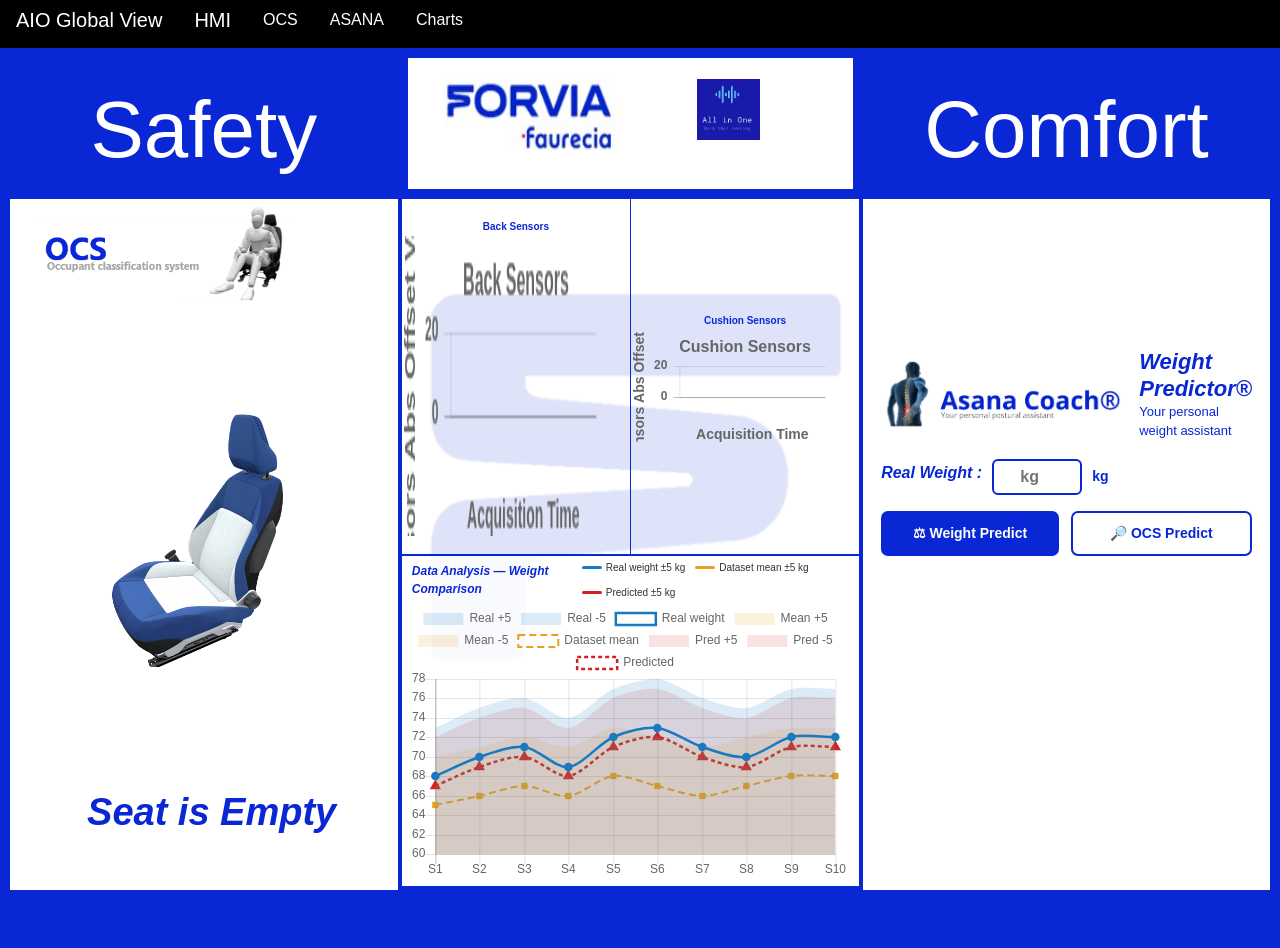
==== templates/index.html @ ad497dff "frontend" ====
<!DOCTYPE html>
<html lang="en">
<head>
<meta charset="UTF-8">
    <meta name="viewport" content="width=device-width, initial-scale=0.67">
    <link rel="stylesheet" href="../static/css/style.css" />
    <link rel="stylesheet" href="../static/css/bootstrap.css" />
    <script src="../static/js/moment.min.js"></script>
    <script src="../static/js/jquery-3.5.1.min.js"></script>
    <script src="../static/js/socket.io.min.js"></script>
    <script  src="../static/js/Chart.min.js"> </script>
   <script src="../static/js/global_view.js"></script>
   <script src="../static/js/socket_live.js"></script>
    <title>Postural Monitoring</title>
    <style>
        body {
            margin: 0;
            padding: 0;
            overflow: hidden;
        }
        
        .container_aio_global {
            display: flex;
            height: 100vh;
            border: 10px solid #0927D5;
            border-bottom-width: 58px;
            flex-direction: row;
        }
        
        .section {
            border: 1px solid #ccc;
            padding: 0px;
            box-sizing: border-box;
            overflow-y: auto;
        }

        /* section2 layout */
        .section2 {
            flex: 1.8;
            box-sizing: border-box;
            border-bottom-width: 0px;
            display: flex;
            flex-direction: column;
        }
        .section2-inner {
            flex: 1;
            display: flex;
            flex-direction: column;
            min-height: 0;
            border: 4px solid #0927D5;
            border-top-width: 0px;
            background-image: url(../static/img/backgrounf_chart.png);
            background-size: 100%;
            background-repeat: no-repeat;
            background-position: center 25%;
        }
        /* TOP: Back + Cushion side by side */
        .courbe {
            flex: 1.1;
            min-height: 0;
            display: flex;
            flex-direction: row;
            align-items: stretch;
            border-bottom: 2px solid #0927D5;
        }
        .courbe_1 {
            flex: 1;
            min-width: 0;
            display: flex;
            flex-direction: column;
            align-items: center;
            justify-content: center;
            border-right: 1px solid #0927D5;
            padding: 4px 2px 2px;
        }
        .courbe_1 .chart-label {
            font-size: 10px;
            font-weight: bold;
            color: #0927D5;
            font-family: Arial, sans-serif;
            margin-bottom: 2px;
        }
        .courbe_1 canvas {
    width: 100% !important;
    height: 300px !important;
}
        .courbe_3 {
            flex: 1;
            min-width: 0;
            display: flex;
            flex-direction: column;
            align-items: center;
            justify-content: center;
            padding: 4px 2px 2px;
        }
        .courbe_3 .chart-label {
            font-size: 10px;
            font-weight: bold;
            color: #0927D5;
            font-family: Arial, sans-serif;
            margin-bottom: 2px;
        }
        .courbe_3 canvas { width: 100% !important; max-height: 130px; }
        /* BOTTOM: Data Analysis */
        .analysis-panel {
            flex: 1;
            min-height: 0;
            display: flex;
            flex-direction: column;
            padding: 4px 10px 4px;
            background: rgba(255,255,255,0.82);
        }
        .analysis-header {
            display: flex;
            align-items: center;
            justify-content: space-between;
            margin-bottom: 3px;
            flex-shrink: 0;
        }
        .analysis-title {
            color: #0927D5;
            font-family: "Arial Black", sans-serif;
            font-size: 12px;
            font-weight: bold;
            font-style: italic;
        }
        .analysis-legend {
            display: flex;
            gap: 10px;
            flex-wrap: wrap;
        }
        .leg-item {
            display: flex;
            align-items: center;
            gap: 4px;
            font-size: 10px;
            color: #333;
            font-family: Arial, sans-serif;
        }
        .leg-swatch {
            width: 20px;
            height: 3px;
            border-radius: 2px;
        }
        .analysis-chart-wrap {
            flex: 1;
            position: relative;
            min-height: 0;
        }
        
        .section1 {
            flex: 1.5;
            background-color: #fff;
            background-image: url(../static/img/seat.png);
            background-size: 55%;
            background-repeat: no-repeat;
            background-position: center 61%;
        }
        

        .section3 {
            flex: 1.5;
            background-color: #fff;
        }
        .carreau{
            background-color: #0927D5;
            width : 100%;
            height:17%;
        }
        section-messages {
            width: 532px;
            height: auto;
            margin: 0 auto 0 auto;
            background: hsl(120, 20%, 96%);
            object-fit: cover;
            box-sizing: border-box;
            text-align: center;
        }
        .section-messages {
            position: relative;
            top: 52%;
            left: 2%;
        }
        .status-message {
            color: #0927D5;
            font-size: 38px;            
            font-family: "Arial Black", sans-serif;
            font-style: italic;
            font-weight: bold;
            text-align: center;
            justify-content: center;
        } 
        .status-message-classification{
            color: #0927D5;
            font-size: 28px;
            font-family: "Arial Black", sans-serif;
            font-style: italic;
            font-weight: bold;
            text-align: center;
        }         
        .asana-message {
            color: #0927D5;
            font-size: 38px;            
            font-family: "Arial Black", sans-serif;
            font-style: italic;
            font-weight: bold;
            text-align: center;
            justify-content: center;
        }
        img.asana-img {
            position: absolute;
            top: 38%;
            left: 75%;
            width: 260px;
            height: 345px;
        }
        .asana-section-messages {
            position: relative;
            top: 68%;
            right: 0%;
        }
        img.bas-droite {
            position: relative;
            top: 16%;
            width: 41%;
            height: 62%;
            right: 7%;
        }
        img.ocs_logo {
            position: absolute;
            width: 20%;
            top: 23%;
            left: 3%;
        }
        img.asna_logo {
            position: absolute;
            top: 8%;
            right: 3%;
        }
        button.btn.btn-rtm {
            position: absolute;
            top: 23%;
            right: 2%;
            width: 24%;
        }
        button.btn.btn-primary.btn-rtm {
            position: absolute;
            top: 23%;
            right: 7%;
            width: 13%;
        }
        img.all_in_one {
            width: 14%;
            position: relative;
            top: 8%;
            left: 65%;
        }
        .row.button-chart.position-relative {
            position: relative;
            left: 27%;
        }
        img.seat_picture {
            height: 40%;
            position: relative;
            top: 22%;
            left: 27%;
        }
        h1 {
            color: #fff;
            font-size: 80px;
            text-align: center;
            position: relative;
            top: 17%;
        }
        img.btn-img {
            width: 100%;
        }

        .status {
            width: 150px;
            height: 150px;
            border-radius: 50%;
            margin: auto;
            position: relative;
            top: 39%;
            left: -5%;
        }
        .active_seat {
            animation: ring 1s infinite;
            background-color: rgb(29 164 39);
        }

        @keyframes ring {
            0% { opacity: 1; transform: scale(0.2, 0.2); }
            50% { opacity: 0.5; transform: scale(0.6, 0.6); }
            100% { opacity: 0; transform: scale(1, 1); }
        }

        /* ===== AJOUT section3 prediction ===== */
        .prediction-zone {
            position: relative;
            top: 18%;
            padding: 0 18px;
        }

        .predict-logo-row {
            display: flex;
            align-items: center;
            gap: 12px;
            margin-bottom: 18px;
        }

        .predict-logo-row img {
            height: 70px;
        }

        .predict-logo-row .predict-title {
            color: #0927D5;
            font-size: 22px;
            font-family: "Arial Black", sans-serif;
            font-style: italic;
            font-weight: bold;
            line-height: 1.2;
        }

        .predict-logo-row .predict-subtitle {
            color: #0927D5;
            font-size: 13px;
            font-family: Arial, sans-serif;
        }

        .weight-input-row {
            display: flex;
            align-items: center;
            gap: 10px;
            margin-bottom: 16px;
        }

        .weight-input-row label {
            color: #0927D5;
            font-family: "Arial Black", sans-serif;
            font-style: italic;
            font-weight: bold;
            font-size: 16px;
            white-space: nowrap;
        }

        .weight-input-row input {
            width: 90px;
            font-size: 16px;
            font-weight: bold;
            color: #0927D5;
            border: 2px solid #0927D5;
            border-radius: 6px;
            padding: 4px 10px;
            text-align: center;
            outline: none;
        }

        .weight-input-row input:focus {
            border-color: #0614a0;
            box-shadow: 0 0 0 2px rgba(9,39,213,0.15);
        }

        .weight-input-row .unit {
            color: #0927D5;
            font-size: 14px;
            font-weight: bold;
        }

        .predict-buttons-row {
            display: flex;
            gap: 12px;
            margin-bottom: 18px;
        }

        .btn-weight-predict {
            flex: 1;
            background-color: #0927D5;
            color: #fff;
            border: none;
            border-radius: 7px;
            font-size: 14px;
            font-family: "Arial Black", sans-serif;
            font-weight: bold;
            padding: 10px 6px;
            cursor: pointer;
            transition: background 0.15s;
        }

        .btn-weight-predict:hover {
            background-color: #0614a0;
        }

        .btn-ocs-predict {
            flex: 1;
            background-color: #fff;
            color: #0927D5;
            border: 2.5px solid #0927D5;
            border-radius: 7px;
            font-size: 14px;
            font-family: "Arial Black", sans-serif;
            font-weight: bold;
            padding: 10px 6px;
            cursor: pointer;
            transition: background 0.15s, color 0.15s;
        }

        .btn-ocs-predict:hover {
            background-color: #0927D5;
            color: #fff;
        }

        /* Tableau résultats */
        .predict-results {
            display: none;
        }

        .predict-results-title {
            color: #0927D5;
            font-family: "Arial Black", sans-serif;
            font-style: italic;
            font-weight: bold;
            font-size: 16px;
            margin-bottom: 8px;
        }

        .predict-table {
            width: 100%;
            border-collapse: collapse;
            font-size: 13px;
        }

        .predict-table th {
            background-color: #0927D5;
            color: #fff;
            padding: 6px 10px;
            text-align: left;
            font-family: Arial, sans-serif;
            font-size: 12px;
        }

        .predict-table td {
            padding: 5px 10px;
            border-bottom: 1px solid #c5cbf0;
            color: #222;
        }

        .predict-table tr:nth-child(even) td {
            background-color: #eef0ff;
        }

        .predict-table .td-weight {
            font-weight: bold;
            color: #0927D5;
            font-size: 14px;
        }

        .ocs-result-row {
            display: none;
            margin-top: 14px;
            background: #eef0ff;
            border: 2px solid #0927D5;
            border-radius: 8px;
            padding: 10px 14px;
            text-align: center;
        }

        .ocs-result-label {
            color: #0927D5;
            font-family: "Arial Black", sans-serif;
            font-style: italic;
            font-size: 15px;
            font-weight: bold;
        }

        .ocs-result-value {
            color: #0927D5;
            font-family: "Arial Black", sans-serif;
            font-size: 20px;
            font-weight: bold;
            display: block;
            margin-top: 4px;
        }

        .spinner {
            display: none;
            width: 20px;
            height: 20px;
            border: 3px solid #c5cbf0;
            border-top-color: #0927D5;
            border-radius: 50%;
            animation: spin 0.7s linear infinite;
            margin: 0 auto 8px;
        }

        @keyframes spin {
            to { transform: rotate(360deg); }
        }
    </style>
</head>
<body>
    <div class="hover_bkgr_fricc">
        <span class="helper"></span>
        <div>
            <div class="popupCloseButton">&times;</div>
            <p id="popuptText">Seat is EMPTY<br />can't start ASANA</p>
        </div>
    </div>
    <nav class="navbar-nav-scroll navbar-dark bg-dark">
        <ul class="navbar-nav mr-auto flex-row">
            <li class="nav-item active">
                <a class="navbar-brand nav-hmi" href="/">AIO Global View</a>
            </li>
            <li class="nav-item active">
                <a class="navbar-brand nav-hmi" href="hmi">HMI</a>
            </li>
            <li class="nav-item active">
                <a class="nav-link" href="seat_status">OCS</a>
            </li>  
            <li class="nav-item active">
                <a href="#" class="nav-link nav-monitoring" >ASANA<span class="sr-only">(current)</span></a>
            </li>
            <li class="nav-item active">
                <a class="nav-link" href="chart">Charts</a>
            </li>						
        </ul>
    </nav>
    <div class="container_aio_global">

        <!-- ===== SECTION 1 : OCS — inchangée ===== -->
        <div class="section1">
            <div class="carreau">
                <h1>Safety</h1>
            </div>            
            <img class="ocs_logo" src="../static/img/ocs_logo_v2.PNG" > 
            <div class="status inactive_seat"></div>
            <div class="section-messages">
                <h2 class="section-title status-message-classification"></h2>
                <h2 class="section-title status-message">Seat is Empty</h2>
            </div>
        </div>

        <!-- ===== SECTION 2 : Back+Cushion TOP | Data Analysis BOTTOM ===== -->
        <div class="section2">
            <div class="carreau" style="background-color:#fff;border:10px solid #0927D5;border-top-width:0px;">
                <img class="all_in_one" src="../static/img/all_in_one.png">
                <img class="bas-droite" src="../static/img/logo_furvia.jpg">
            </div>
            <div class="section2-inner">

                <!-- TOP : Back & Cushion côte à côte -->
                <div class="courbe">
                    <div class="courbe_1">
                        <span class="chart-label">Back Sensors</span>
                        <canvas id="backSensorsChart" aria-label="Back Sensors Chart" role="img"></canvas>
                    </div>
                   <div class="courbe_3">
                        <span class="chart-label">Cushion Sensors</span>
                        <canvas id="cushionSensorsChart" aria-label="Cushion Sensors Chart" role="img"></canvas>
                    </div>
                </div>

                <!-- BOTTOM : Data Analysis -->
                <div class="analysis-panel">
                    <div class="analysis-header">
                        <span class="analysis-title">Data Analysis — Weight Comparison</span>
                        <div class="analysis-legend">
                            <span class="leg-item">
                                <span class="leg-swatch" style="background:#1a7abf;"></span>
                                Real weight ±5 kg
                            </span>
                            <span class="leg-item">
                                <span class="leg-swatch" style="background:#e8a020;"></span>
                                Dataset mean ±5 kg
                            </span>
                            <span class="leg-item">
                                <span class="leg-swatch" style="background:#d42020;"></span>
                                Predicted ±5 kg
                            </span>
                        </div>
                    </div>
                    <div class="analysis-chart-wrap">
                        <canvas id="weightAnalysisChart" role="img" aria-label="Data Analysis weight comparison chart"></canvas>
                    </div>
                </div>

            </div>
        </div>

        <!-- ===== SECTION 3 : Prediction (remplace Comfort/Asana) ===== -->
        <div class="section3">
            <div class="carreau">
                <h1>Comfort</h1>
            </div>

            <div class="prediction-zone">

                <!-- Logo + titre (même style qu'Asana Coach) -->
                <div class="predict-logo-row">
                    <img src="../static/img/asna_button.PNG" alt="predict logo">
                    <div>
                        <div class="predict-title">Weight Predictor&#174;</div>
                        <div class="predict-subtitle">Your personal weight assistant</div>
                    </div>
                </div>

                <!-- Champ poids réel -->
                <div class="weight-input-row">
                    <label>Real Weight :</label>
                    <input type="number" id="realWeightInput" placeholder="kg" min="1" max="300">
                    <span class="unit">kg</span>
                </div>

                <!-- 2 boutons -->
                <div class="predict-buttons-row">
                    <button class="btn-weight-predict" id="btnWeightPredict" onclick="runWeightPredict()">
                        ⚖ Weight Predict
                    </button>
                    <button class="btn-ocs-predict" id="btnOcsPredict" onclick="runOcsPredict()">
                        🔎 OCS Predict
                    </button>
                </div>

                <!-- Spinner chargement -->
                <div class="spinner" id="spinner"></div>

                <!-- Tableau résultats poids -->
                <div class="predict-results" id="predictResults">
                    <div class="predict-results-title">Predicted Weight — by Model</div>
                    <table class="predict-table">
                        <thead>
                            <tr>
                                <th>Model</th>
                                <th>Predicted (kg)</th>
                                <th>Error (kg)</th>
                            </tr>
                        </thead>
                        <tbody id="predictTableBody">
                        </tbody>
                    </table>
                </div>

                <!-- Résultat OCS -->
                <div class="ocs-result-row" id="ocsResultRow">
                    <span class="ocs-result-label">OCS Classification :</span>
                    <span class="ocs-result-value" id="ocsResultValue">—</span>
                </div>

            </div>
        </div>    
        
    </div>

    <script>
    /* =========================================================
       Weight Predict — appel backend
       Endpoint attendu : POST /api/predict_weight
       Body JSON        : { "real_weight": <float> }
       Réponse attendue : { "results": [ {"model": "RF", "predicted": 72.3}, ... ] }
       ========================================================= */
    function runWeightPredict() {

        var realW = parseFloat(document.getElementById('realWeightInput').value);

        if (!realW || realW <= 0) {
            alert('Please enter a valid real weight (kg).');
            return;
        }

        // Sauvegarder le poids réel pour calculer l'erreur après
        window.currentRealWeight = realW;

        // UI
        document.getElementById('spinner').style.display = 'block';
        document.getElementById('predictResults').style.display = 'none';
        document.getElementById('ocsResultRow').style.display = 'none';

        // Demande au backend de lancer la prédiction
        socket.emit('start_prediction');
}

    /* =========================================================
       OCS Predict — appel backend
       Endpoint attendu : POST /api/predict_ocs
       Body JSON        : { "real_weight": <float> }
       Réponse attendue : { "ocs_class": "Adult ON (>=50kg)" }
       ========================================================= */
    /* ===== Data Analysis Chart ===== */
    /* Demo data — replace realWeightVal / predictedVal / datasetMeanVal
       via socket events from your backend                              */
    var analysisLabels = ['S1','S2','S3','S4','S5','S6','S7','S8','S9','S10'];

    var realW    = [68, 70, 71, 69, 72, 73, 71, 70, 72, 72];
    var meanD    = [65, 66, 67, 66, 68, 67, 66, 67, 68, 68];
    var predW    = [67, 69, 70, 68, 71, 72, 70, 69, 71, 71];

    var realUp   = realW.map(function(v){ return v + 5; });
    var realDn   = realW.map(function(v){ return v - 5; });
    var meanUp   = meanD.map(function(v){ return v + 5; });
    var meanDn   = meanD.map(function(v){ return v - 5; });
    var predUp   = predW.map(function(v){ return v + 5; });
    var predDn   = predW.map(function(v){ return v - 5; });

    var aCtx = document.getElementById('weightAnalysisChart').getContext('2d');
    window.weightAnalysisChart = new Chart(aCtx, {
        type: 'line',
        data: {
            labels: analysisLabels,
            datasets: [
                /* --- Real weight band fill --- */
                { label: 'Real +5', data: realUp,
                  borderColor: 'rgba(26,122,191,0)', backgroundColor: 'rgba(26,122,191,0.15)',
                  borderWidth: 0, pointRadius: 0, fill: '+1', tension: 0.3 },
                { label: 'Real -5', data: realDn,
                  borderColor: 'rgba(26,122,191,0)', backgroundColor: 'rgba(26,122,191,0.15)',
                  borderWidth: 0, pointRadius: 0, fill: false, tension: 0.3 },
                /* --- Real weight main line --- */
                { label: 'Real weight', data: realW,
                  borderColor: '#1a7abf', backgroundColor: 'transparent',
                  borderWidth: 2.5, pointRadius: 3, pointBackgroundColor: '#1a7abf',
                  fill: false, tension: 0.3 },

                /* --- Dataset mean band fill --- */
                { label: 'Mean +5', data: meanUp,
                  borderColor: 'rgba(232,160,32,0)', backgroundColor: 'rgba(232,160,32,0.15)',
                  borderWidth: 0, pointRadius: 0, fill: '+1', tension: 0.3 },
                { label: 'Mean -5', data: meanDn,
                  borderColor: 'rgba(232,160,32,0)', backgroundColor: 'rgba(232,160,32,0.15)',
                  borderWidth: 0, pointRadius: 0, fill: false, tension: 0.3 },
                /* --- Dataset mean main line --- */
                { label: 'Dataset mean', data: meanD,
                  borderColor: '#e8a020', backgroundColor: 'transparent',
                  borderWidth: 2, borderDash: [7,4],
                  pointRadius: 3, pointStyle: 'rect', pointBackgroundColor: '#e8a020',
                  fill: false, tension: 0.3 },

                /* --- Predicted band fill --- */
                { label: 'Pred +5', data: predUp,
                  borderColor: 'rgba(212,32,32,0)', backgroundColor: 'rgba(212,32,32,0.13)',
                  borderWidth: 0, pointRadius: 0, fill: '+1', tension: 0.3 },
                { label: 'Pred -5', data: predDn,
                  borderColor: 'rgba(212,32,32,0)', backgroundColor: 'rgba(212,32,32,0.13)',
                  borderWidth: 0, pointRadius: 0, fill: false, tension: 0.3 },
                /* --- Predicted main line --- */
                { label: 'Predicted', data: predW,
                  borderColor: '#d42020', backgroundColor: 'transparent',
                  borderWidth: 2.5, borderDash: [4,3],
                  pointRadius: 4, pointStyle: 'triangle', pointBackgroundColor: '#d42020',
                  fill: false, tension: 0.3 }
            ]
        },
        options: {
            responsive: true,
            maintainAspectRatio: false,
            plugins: {
                legend: { display: false },
                tooltip: {
                    callbacks: {
                        label: function(ctx) {
                            var hidden = ['Real +5','Real -5','Mean +5','Mean -5','Pred +5','Pred -5'];
                            if (hidden.indexOf(ctx.dataset.label) !== -1) return null;
                            return ctx.dataset.label + ': ' + ctx.parsed.y.toFixed(1) + ' kg';
                        }
                    }
                }
            },
            scales: {
                y: {
                    title: { display: true, text: 'Weight (kg)', font: { size: 10 }, color: '#0927D5' },
                    ticks: { font: { size: 9 }, color: '#0927D5' },
                    grid: { color: 'rgba(9,39,213,0.08)' }
                },
                x: {
                    title: { display: true, text: 'Sample', font: { size: 10 }, color: '#0927D5' },
                    ticks: { font: { size: 9 }, color: '#0927D5' },
                    grid: { color: 'rgba(9,39,213,0.08)' }
                }
            }
        }
    });

    /* Call this from your socket/backend to update the analysis chart:
       updateAnalysisChart(realWeightArray, datasetMeanArray, predictedArray)  */
    window.updateAnalysisChart = function(realArr, meanArr, predArr) {
        var c = window.weightAnalysisChart;
        var labels = realArr.map(function(_,i){ return 'S'+(i+1); });
        c.data.labels = labels;
        c.data.datasets[0].data = realArr.map(function(v){ return v+5; });
        c.data.datasets[1].data = realArr.map(function(v){ return v-5; });
        c.data.datasets[2].data = realArr;
        c.data.datasets[3].data = meanArr.map(function(v){ return v+5; });
        c.data.datasets[4].data = meanArr.map(function(v){ return v-5; });
        c.data.datasets[5].data = meanArr;
        c.data.datasets[6].data = predArr.map(function(v){ return v+5; });
        c.data.datasets[7].data = predArr.map(function(v){ return v-5; });
        c.data.datasets[8].data = predArr;
        c.update();
    };

    function runOcsPredict() {
        var realW = parseFloat(document.getElementById('realWeightInput').value);
        if (!realW || realW <= 0) {
            alert('Please enter a valid real weight (kg).');
            return;
        }

        document.getElementById('spinner').style.display = 'block';
        document.getElementById('ocsResultRow').style.display = 'none';
        document.getElementById('predictResults').style.display = 'none';

        fetch('/api/predict_ocs', {
            method: 'POST',
            headers: { 'Content-Type': 'application/json' },
            body: JSON.stringify({ real_weight: realW })
        })
        .then(function(r) { return r.json(); })
        .then(function(data) {
            document.getElementById('spinner').style.display = 'none';
            document.getElementById('ocsResultValue').textContent = data.ocs_class;
            document.getElementById('ocsResultRow').style.display = 'block';
        })
        .catch(function(err) {
            document.getElementById('spinner').style.display = 'none';
            alert('Backend error: ' + err);
        });
    }
    </script>
</body>
</html>
---- static/css/style.css ----
html {
    height: 100%;
    width: 100%;
}


    /* font-size: 16px; */

body {
    /*display: flex;
    flex-direction: column;*/
    min-height: 100%;
    overflow-X: hidden;
    margin: 0;
    font-family: -apple-system,BlinkMacSystemFont,"Segoe UI",Roboto,"Helvetica Neue",Arial,"Noto Sans",sans-serif,"Apple Color Emoji","Segoe UI Emoji","Segoe UI Symbol","Noto Color Emoji";
    font-size: 1rem;
    font-weight: 400;
    line-height: 1.5;
    color: #212529;
    text-align: left;
    background-color: #fff;
}

.aio_global_box_1 {
    height: 100%;
}

.seat {
    height: 700px;
    background: url(../img/seat.png);
    background-repeat: no-repeat;
    background-size: 60%;
    background-position: center;
    box-sizing: border-box;
    filter: drop-shadow(0px 4px 4px rgba(0, 0, 0, 0.25));
    border-radius: 39px;
}

/* Popup box BEGIN */
.hover_bkgr_fricc{
    background:rgba(0,0,0,.4);
    cursor:pointer;
    display:none;
    height:100%;
    position:fixed;
    text-align:center;
    top:0;
    width:100%;
    z-index:10000;
	
}
.hover_bkgr_fricc .helper{
    display:inline-block;
    height:100%;
    vertical-align:middle;
}
.hover_bkgr_fricc > div {
    background-color: #fff;
	box-shadow:  27px -27px 55px #c3c3c3,
				 -27px 27px 55px #fdfdfd;
    display: inline-block;
    height: auto;
    max-width: 551px;
    min-height: 100px;
    vertical-align: middle;
    width: 60%;
    position: relative;
    border-radius: 8px;
    padding: 15px 5%;
}
.popupCloseButton {
    background-color: #fff;
    border: 3px solid #999;
    border-radius: 83px;
    cursor: pointer;
    display: inline-block;
    font-family: arial;
    font-weight: bold;
    position: absolute;
    top: -20px;
    right: -20px;
    font-size: 25px;
    line-height: 30px;
    width: 30px;
    height: 30px;
    text-align: center;
}
.popupCloseButton:hover {
    background-color: #ccc;
}
.trigger_popup_fricc {
    cursor: pointer;
    font-size: 20px;
    margin: 20px;
    display: inline-block;
    font-weight: bold;
}
/* Popup box BEGIN */


.container-fluid-nopad {
    padding-left: 0px;
    padding-right: 0px;
    width: -webkit-fill-available;
    margin-right: auto;
    margin-left: auto;
}

.wrapper {
    transform: scale(.5);
    position: relative;
    transform-origin: top;
    width: 980px;
    height: 100%;
}

.debug {
    position: absolute;
    top: 70px;
    right: 100px;
    width: 390px
}

.panel-values {
    display: none;
}

.panel {
    position: absolute;
    top: 1rem;
    left: 0px;
    z-index: 10;
    width: 275px
}

.main-img {
    opacity: 1;
    top: 0;
    left: 0;
    position: absolute;
}
.main-img-chart {
    opacity: 1;
    top: 0;
    left: 0;
    position: absolute;
	transform: scale(.35); 
	margin-top: -160%;
	margin-left: -100%
}

.col-md-4 {
    background-image: url(../img/main.png);
    background-position: center;
    background-size: contain;
    background-repeat: no-repeat;
	
min-width: 40%;max-width: 40%;}

.col-md-7 {
    -ms-flex: 0 0 58.333333%;
    flex: 0 0 58.333333%;
    max-width: 58.333333%;
    /* margin: auto; */
margin-right: auto;}


.btn-chart{
    width: 35px;
    height: 35px;
    display: inline-block;
    font-weight: 400;
    color: #212529;
    text-align: center;
    vertical-align: middle;
    -webkit-user-select: none;
    -moz-user-select: none;
    -ms-user-select: none;
    user-select: none;
    background-color: transparent;
    border: 1px solid transparent;
    padding: .2rem .6rem;
    font-size: 1rem;
    line-height: 1.5;
    border-radius: .25rem;
    transition: color .15s ease-in-out,background-color .15s ease-in-out,border-color .15s ease-in-out,box-shadow .15s ease-in-out
}

.btn {
    display: inline-block;
    font-weight: 400;
    color: #212529;
    text-align: center;
    vertical-align: middle;
    -webkit-user-select: none;
    -moz-user-select: none;
    -ms-user-select: none;
    user-select: none;
    background-color: transparent;
    border: 1px solid transparent;
    padding: .2rem .6rem;
    font-size: 1rem;
    line-height: 1.5;
    border-radius: .25rem;
    transition: color .15s ease-in-out,background-color .15s ease-in-out,border-color .15s ease-in-out,box-shadow .15s ease-in-out
}

.row {
    display: flex;
    flex-direction: row;
}

.btn-space {
    margin-bottom: 20px;
}

.c2c4 {
    position: relative;
    top: 32%;
    left: 48%;
}

.c3 {
    position: relative;
    top: 63%;
    left: 49%;
    /* display: none; */
}

.c1c5 {
    position: relative;
    top: 47%;
    left: 43%;
}

.c6c9 {
    position: relative;
    top: 67%;
    left: 24%;
}

.c8 {
    position: relative;
    top: 67%;
    left: 45%;
    /* display: none; */
}

.c7c10 {
    position: relative;
    top: 48%;
    left: 24%;
}

.btn-c2-color {
    background-color: rgb(55, 66, 250);
    border-color: rgb(55, 66, 250);
}



.btn-c4-color {
    background-color: rgb(47, 53, 66);
    border-color: rgb(47, 53, 66);
    /* display: none; */
}

.btn-c4 {
	margin-left: 15%;
    /* display: none; */
}

.btn-c3-color {
    background-color: rgb(46, 213, 115);
    border-color: rgb(46, 213, 115);
}



.btn-c1-color {
    background-color: rgb(255, 165, 2);
    border-color: rgb(255, 165, 2);
}



.btn-c5-color {
    background-color: rgb(194, 54, 22);
    border-color: rgb(194, 54, 22);
    /* display: none; */
}

.btn-c5 {
	position: relative;
	left: 26%;
    /* display: none; */
}

.btn-c7 {
position: relative;
left: 8%;
}

.btn-c7-color {
    background-color: rgb(0, 168, 255);
    border-color: rgb(0, 168, 255);
}

.btn-c9 {
	position: relative;
    left: 25%;
}

.btn-c6-color {
    background-color: rgb(235, 59, 90);
    border-color: rgb(235, 59, 90);
}

.btn-c6 {
position: relative;
left: 14%;
}



.btn-c8-color {
    background-color: rgb(136, 84, 208);
    border-color: rgb(136, 84, 208);
    /* display: none; */
}



.btn-c10-color {
    background-color: rgb(165, 177, 194);
    border-color: rgb(165, 177, 194);
}

.btn-c10 {
	position: relative;
    left: 35%;
}

.btn-c9-color {
    background-color: rgb(15, 185, 177);
    border-color: rgb(15, 185, 177);
}

.btn-color-hidden {
    background-color: rgb(0,0,0);
    border-color: rgb(0,0,0);
    color: lightslategray;
}

/* navbar */
.navbar-dark .navbar-nav .nav-link {
    color: rgba(255,255,255,.5);
}
.navbar-dark .navbar-nav .active>.nav-link, .navbar-dark .navbar-nav .nav-link.active, .navbar-dark .navbar-nav .nav-link.show, .navbar-dark .navbar-nav .show>.nav-link {
    color: #fff;
}

/* screen display */
/* @media (min-width: 1440px) { */
    /* .container { */
        /* width: 1400px; */
    /* } */
/* } */

/* @media (min-width: 1600px) { */
    /* .container { */
        /* width: 1550px; */
    /* } */
/* } */

/* @media (min-width: 1920px) { */
    /* .container { */
        /* width: 1700px; */
    /* } */
/* } */
/* !screen display */

.label {
    display: inline-block;
    text-align: right;
    width: 250px;
}

.value {
    display: inline-block;
    text-align: right;
    width: 50px;
}

.control {
    width: 250px;
    margin-left: 10px;
}

.ctn {
    border: 1px solid black;
    position: relative;
}

[data-capteur] {
    position: absolute;
    opacity: .5;
}

[data-capteur-pos="back_top_left"] {
    left: 360px;
    top: 355px;
}

[data-capteur-pos="back_top_right"] {
    top: 355px;
    left: 605px;
}

[data-capteur-pos="back_center"] {
    left: 350px;
    top : 860px
}

[data-capteur-pos="back_bottom_left"] {
    left: 320px;
    top: 1060px;
}

[data-capteur-pos="back_bottom_right"] {
    left: 565px;
    top: 1060px;
}

[data-capteur-pos="cushion_top_left"] {
    left: 150px;
    top: 1190px;
}

[data-capteur-pos="cushion_top_right"] {
    left: 560px;
    top: 1220px;
}

[data-capteur-pos="cushion_center"] {
    top: 1220px;
    left: 290px;
}

[data-capteur-pos="cushion_bottom_left"] {
    top: 1374px;
    left: 70px;
}

[data-capteur-pos="cushion_bottom_right"] {
    top: 1380px;
    left: 425px;
}

/* spinner */
.loader,
.loader:after {
    border-radius: 50%;
    width: 20px;
    height: 20px;
}
.loader {
    display: inline-block;
    margin: 0 0 0 auto;
    font-size: 10px;
    position: relative;
    border-top: 1.1em solid rgba(0, 0, 0, 0.2);
    border-right: 1.1em solid rgba(255, 255, 255, 0.2);
    border-bottom: 1.1em solid rgba(0, 0, 0, 0.2);
    border-left: 1.1em solid #ffffff;
    -webkit-transform: translateZ(0);
    -ms-transform: translateZ(0);
    transform: translateZ(0);
    -webkit-animation: load8 1.1s infinite linear;
    animation: load8 1.1s infinite linear;
}
@-webkit-keyframes load8 {
    0% {
        -webkit-transform: rotate(0deg);
        transform: rotate(0deg);
    }
    100% {
        -webkit-transform: rotate(360deg);
        transform: rotate(360deg);
    }
}
@keyframes load8 {
    0% {
        -webkit-transform: rotate(0deg);
        transform: rotate(0deg);
    }
    100% {
        -webkit-transform: rotate(360deg);
        transform: rotate(360deg);
    }
}

.loader.hidden {
    display: none;
}

nav, .navbar-nav {
    display: flex;
    flex-direction: row;
    margin: 0;
    background-color: black;
    height: 3em;
    width: -webkit-fill-available;
	padding: 0;
	list-style-type: none;
}
a.navbar-brand.nav-hmi {
    color: #fff;
    display: inline-block;
    padding-top: 0.3125rem;
    padding-bottom: 0.3125rem;
    margin-right: 1rem;
    margin-left: 1rem;
    font-size: 1.25rem;
    line-height: inherit;
    white-space: nowrap;
    text-decoration: none;
    background-color: transparent;
}

a.nav-link {
    display: block;
    padding: 0.5rem 1rem;
    text-decoration: none;
    background-color: transparent;
}

.mr-auto,.mx-auto {
    margin-right: auto
}
.flex-row {
    -ms-flex-direction: row;
    flex-direction: row;
}

/* Dynamic sensor buttons styling */
#sensorButtonsContainer {
    padding: 15px;
    max-height: 500px;
    overflow-y: auto;
}

.sensor-section-backrest,
.sensor-section-cushion {
    margin-bottom: 30px;
}

.sensor-section-backrest::before {
    content: "Back Rest Sensors";
    display: block;
    font-weight: bold;
    font-size: 14px;
    margin-bottom: 10px;
    padding-bottom: 5px;
    border-bottom: 2px solid #333;
}

.sensor-section-cushion::before {
    content: "Cushion Sensors";
    display: block;
    font-weight: bold;
    font-size: 14px;
    margin-bottom: 10px;
    padding-bottom: 5px;
    border-bottom: 2px solid #333;
}

.sensor-button-wrapper {
    display: flex;
    align-items: center;
    gap: 10px;
    margin-bottom: 8px;
    padding: 5px 0;
}

.sensor-button-wrapper button {
    min-width: 45px;
    min-height: 45px;
    border-radius: 8px;
    font-weight: bold;
    cursor: pointer;
    border: 2px solid #333;
    transition: all 0.2s ease;
}

.sensor-button-wrapper button:hover {
    opacity: 0.8;
    transform: scale(1.05);
}

.sensor-button-wrapper button.btn-sensor-color {
    color: white;
    box-shadow: 0 2px 8px rgba(0, 0, 0, 0.15);
}

.sensor-button-wrapper button.btn-color-hidden {
    background-color: #505050 !important;
    border-color: #303030 !important;
    color: #999 !important;
    opacity: 0.6;
}

.sensor-label {
    font-size: 12px;
    color: #333;
    max-width: 140px;
    white-space: nowrap;
    overflow: hidden;
    text-overflow: ellipsis;
}
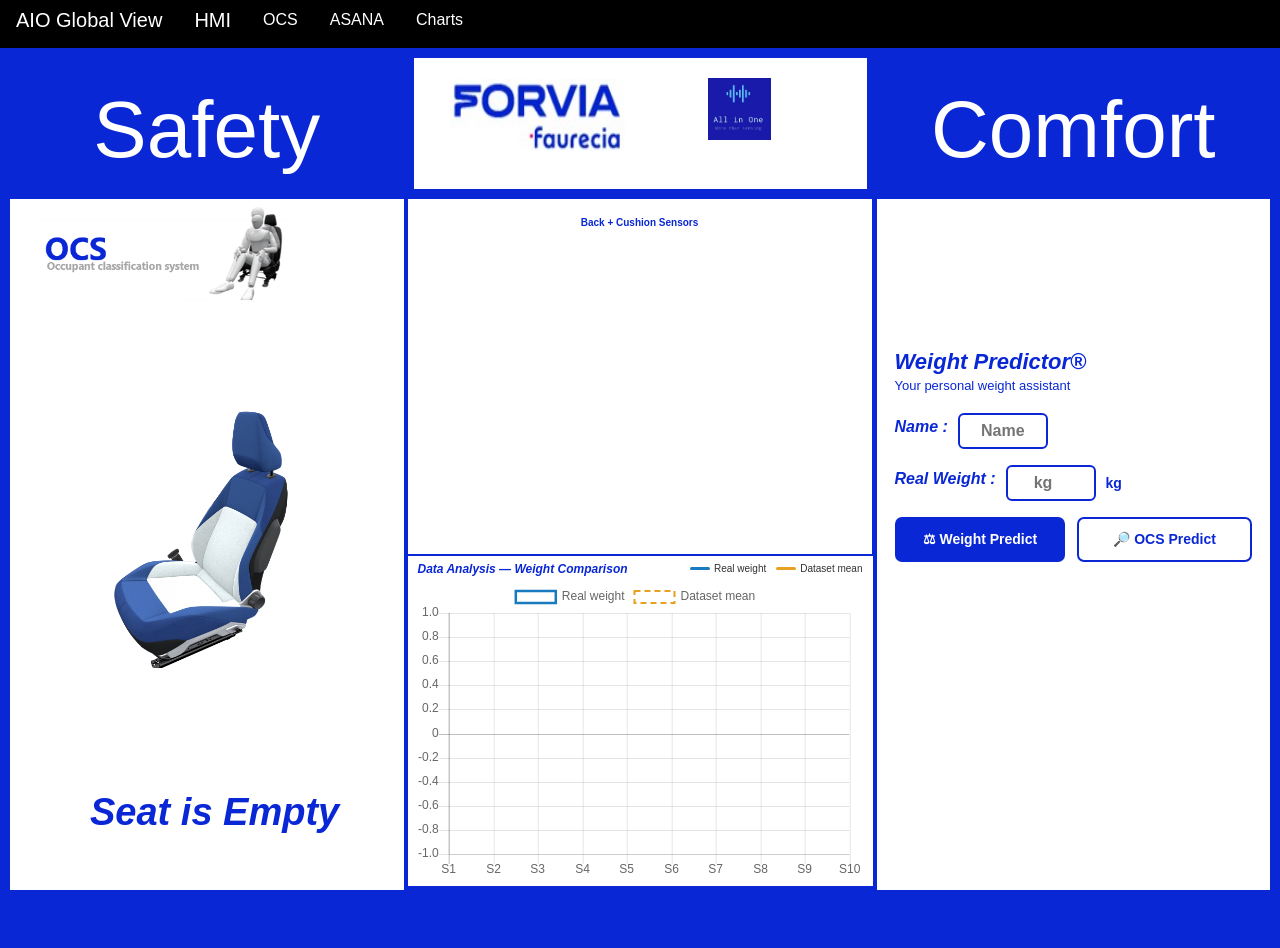
==== commit 5be64139: "final" ====
--- a/templates/index.html
+++ b/templates/index.html
@@ -7,10 +7,11 @@
     <link rel="stylesheet" href="../static/css/bootstrap.css" />
     <script src="../static/js/moment.min.js"></script>
     <script src="../static/js/jquery-3.5.1.min.js"></script>
-    <script src="../static/js/socket.io.min.js"></script>
+    <script src="https://cdn.socket.io/4.6.1/socket.io.min.js"></script>
     <script  src="../static/js/Chart.min.js"> </script>
    <script src="../static/js/global_view.js"></script>
    <script src="../static/js/socket_live.js"></script>
+    
     <title>Postural Monitoring</title>
     <style>
         body {
@@ -49,10 +50,7 @@
             min-height: 0;
             border: 4px solid #0927D5;
             border-top-width: 0px;
-            background-image: url(../static/img/backgrounf_chart.png);
-            background-size: 100%;
-            background-repeat: no-repeat;
-            background-position: center 25%;
+            /* removed background image for clarity */
         }
         /* TOP: Back + Cushion side by side */
         .courbe {
@@ -551,13 +549,9 @@
 
                 <!-- TOP : Back & Cushion côte à côte -->
                 <div class="courbe">
-                    <div class="courbe_1">
-                        <span class="chart-label">Back Sensors</span>
-                        <canvas id="backSensorsChart" aria-label="Back Sensors Chart" role="img"></canvas>
-                    </div>
-                   <div class="courbe_3">
-                        <span class="chart-label">Cushion Sensors</span>
-                        <canvas id="cushionSensorsChart" aria-label="Cushion Sensors Chart" role="img"></canvas>
+                    <div class="courbe_1" style="flex:1">
+                        <span class="chart-label">Back + Cushion Sensors</span>
+                        <canvas id="sensorsChart" style="display:block; width:100%; height:300px; margin-top:8px;"></canvas>
                     </div>
                 </div>
 
@@ -568,15 +562,11 @@
                         <div class="analysis-legend">
                             <span class="leg-item">
                                 <span class="leg-swatch" style="background:#1a7abf;"></span>
-                                Real weight ±5 kg
+                                Real weight
                             </span>
                             <span class="leg-item">
                                 <span class="leg-swatch" style="background:#e8a020;"></span>
-                                Dataset mean ±5 kg
-                            </span>
-                            <span class="leg-item">
-                                <span class="leg-swatch" style="background:#d42020;"></span>
-                                Predicted ±5 kg
+                                Dataset mean
                             </span>
                         </div>
                     </div>
@@ -598,11 +588,18 @@
 
                 <!-- Logo + titre (même style qu'Asana Coach) -->
                 <div class="predict-logo-row">
-                    <img src="../static/img/asna_button.PNG" alt="predict logo">
+                    <!--<img src="../static/img/asna_button.PNG" alt="predict logo">-->
                     <div>
                         <div class="predict-title">Weight Predictor&#174;</div>
                         <div class="predict-subtitle">Your personal weight assistant</div>
                     </div>
+                </div>
+
+                <!-- Champ poids réel -->
+                <!-- Champ nom personne -->
+                <div class="weight-input-row">
+                    <label>Name :</label>
+                    <input type="text" id="personNameInput" placeholder="Name" />
                 </div>
 
                 <!-- Champ poids réel -->
@@ -661,6 +658,7 @@
        ========================================================= */
     function runWeightPredict() {
 
+        var personName = (document.getElementById('personNameInput') && document.getElementById('personNameInput').value) || null;
         var realW = parseFloat(document.getElementById('realWeightInput').value);
 
         if (!realW || realW <= 0) {
@@ -668,16 +666,17 @@
             return;
         }
 
-        // Sauvegarder le poids réel pour calculer l'erreur après
+        // Sauvegarder le poids réel et le nom pour calculer l'erreur après
         window.currentRealWeight = realW;
+        if (personName) window.currentPerson = personName;
 
         // UI
         document.getElementById('spinner').style.display = 'block';
         document.getElementById('predictResults').style.display = 'none';
         document.getElementById('ocsResultRow').style.display = 'none';
 
-        // Demande au backend de lancer la prédiction
-        socket.emit('start_prediction');
+        // Demande au backend de lancer la prédiction en fournissant le nom
+        socket.emit('start_prediction', { person_name: personName });
 }
 
     /* =========================================================
@@ -691,76 +690,34 @@
        via socket events from your backend                              */
     var analysisLabels = ['S1','S2','S3','S4','S5','S6','S7','S8','S9','S10'];
 
-    var realW    = [68, 70, 71, 69, 72, 73, 71, 70, 72, 72];
-    var meanD    = [65, 66, 67, 66, 68, 67, 66, 67, 68, 68];
-    var predW    = [67, 69, 70, 68, 71, 72, 70, 69, 71, 71];
-
-    var realUp   = realW.map(function(v){ return v + 5; });
-    var realDn   = realW.map(function(v){ return v - 5; });
-    var meanUp   = meanD.map(function(v){ return v + 5; });
-    var meanDn   = meanD.map(function(v){ return v - 5; });
-    var predUp   = predW.map(function(v){ return v + 5; });
-    var predDn   = predW.map(function(v){ return v - 5; });
-
     var aCtx = document.getElementById('weightAnalysisChart').getContext('2d');
-    window.weightAnalysisChart = new Chart(aCtx, {
+        window.weightAnalysisChart = new Chart(aCtx, {
         type: 'line',
         data: {
             labels: analysisLabels,
             datasets: [
-                /* --- Real weight band fill --- */
-                { label: 'Real +5', data: realUp,
-                  borderColor: 'rgba(26,122,191,0)', backgroundColor: 'rgba(26,122,191,0.15)',
-                  borderWidth: 0, pointRadius: 0, fill: '+1', tension: 0.3 },
-                { label: 'Real -5', data: realDn,
-                  borderColor: 'rgba(26,122,191,0)', backgroundColor: 'rgba(26,122,191,0.15)',
-                  borderWidth: 0, pointRadius: 0, fill: false, tension: 0.3 },
-                /* --- Real weight main line --- */
-                { label: 'Real weight', data: realW,
-                  borderColor: '#1a7abf', backgroundColor: 'transparent',
-                  borderWidth: 2.5, pointRadius: 3, pointBackgroundColor: '#1a7abf',
-                  fill: false, tension: 0.3 },
-
-                /* --- Dataset mean band fill --- */
-                { label: 'Mean +5', data: meanUp,
-                  borderColor: 'rgba(232,160,32,0)', backgroundColor: 'rgba(232,160,32,0.15)',
-                  borderWidth: 0, pointRadius: 0, fill: '+1', tension: 0.3 },
-                { label: 'Mean -5', data: meanDn,
-                  borderColor: 'rgba(232,160,32,0)', backgroundColor: 'rgba(232,160,32,0.15)',
-                  borderWidth: 0, pointRadius: 0, fill: false, tension: 0.3 },
-                /* --- Dataset mean main line --- */
-                { label: 'Dataset mean', data: meanD,
-                  borderColor: '#e8a020', backgroundColor: 'transparent',
-                  borderWidth: 2, borderDash: [7,4],
-                  pointRadius: 3, pointStyle: 'rect', pointBackgroundColor: '#e8a020',
-                  fill: false, tension: 0.3 },
-
-                /* --- Predicted band fill --- */
-                { label: 'Pred +5', data: predUp,
-                  borderColor: 'rgba(212,32,32,0)', backgroundColor: 'rgba(212,32,32,0.13)',
-                  borderWidth: 0, pointRadius: 0, fill: '+1', tension: 0.3 },
-                { label: 'Pred -5', data: predDn,
-                  borderColor: 'rgba(212,32,32,0)', backgroundColor: 'rgba(212,32,32,0.13)',
-                  borderWidth: 0, pointRadius: 0, fill: false, tension: 0.3 },
-                /* --- Predicted main line --- */
-                { label: 'Predicted', data: predW,
-                  borderColor: '#d42020', backgroundColor: 'transparent',
-                  borderWidth: 2.5, borderDash: [4,3],
-                  pointRadius: 4, pointStyle: 'triangle', pointBackgroundColor: '#d42020',
-                  fill: false, tension: 0.3 }
+                                { label: 'Real weight', data: Array(10).fill(null),
+                                    borderColor: '#1a7abf', backgroundColor: 'transparent',
+                                    borderWidth: 2.5, pointRadius: 3, pointBackgroundColor: '#1a7abf',
+                                    fill: false, tension: 0.3 },
+                                { label: 'Dataset mean', data: Array(10).fill(null),
+                                    borderColor: '#e8a020', backgroundColor: 'transparent',
+                                    borderWidth: 2, borderDash: [6,4], pointRadius: 3, pointStyle: 'rect', pointBackgroundColor: '#e8a020',
+                                    fill: false, tension: 0.3 }
             ]
         },
         options: {
             responsive: true,
             maintainAspectRatio: false,
             plugins: {
-                legend: { display: false },
+                legend: { display: true, position: 'top' },
                 tooltip: {
                     callbacks: {
                         label: function(ctx) {
-                            var hidden = ['Real +5','Real -5','Mean +5','Mean -5','Pred +5','Pred -5'];
-                            if (hidden.indexOf(ctx.dataset.label) !== -1) return null;
-                            return ctx.dataset.label + ': ' + ctx.parsed.y.toFixed(1) + ' kg';
+                            if (ctx.dataset.label && ctx.parsed && ctx.parsed.y != null) {
+                                return ctx.dataset.label + ': ' + ctx.parsed.y.toFixed(1) + ' kg';
+                            }
+                            return null;
                         }
                     }
                 }
@@ -772,7 +729,7 @@
                     grid: { color: 'rgba(9,39,213,0.08)' }
                 },
                 x: {
-                    title: { display: true, text: 'Sample', font: { size: 10 }, color: '#0927D5' },
+                    title: { display: true, text: 'Sensor', font: { size: 10 }, color: '#0927D5' },
                     ticks: { font: { size: 9 }, color: '#0927D5' },
                     grid: { color: 'rgba(9,39,213,0.08)' }
                 }
@@ -780,21 +737,13 @@
         }
     });
 
-    /* Call this from your socket/backend to update the analysis chart:
-       updateAnalysisChart(realWeightArray, datasetMeanArray, predictedArray)  */
-    window.updateAnalysisChart = function(realArr, meanArr, predArr) {
+    // Simpler update: provide arrays of length 10 for realArr and meanArr
+    window.updateAnalysisChart = function(realArr, meanArr) {
         var c = window.weightAnalysisChart;
         var labels = realArr.map(function(_,i){ return 'S'+(i+1); });
         c.data.labels = labels;
-        c.data.datasets[0].data = realArr.map(function(v){ return v+5; });
-        c.data.datasets[1].data = realArr.map(function(v){ return v-5; });
-        c.data.datasets[2].data = realArr;
-        c.data.datasets[3].data = meanArr.map(function(v){ return v+5; });
-        c.data.datasets[4].data = meanArr.map(function(v){ return v-5; });
-        c.data.datasets[5].data = meanArr;
-        c.data.datasets[6].data = predArr.map(function(v){ return v+5; });
-        c.data.datasets[7].data = predArr.map(function(v){ return v-5; });
-        c.data.datasets[8].data = predArr;
+        c.data.datasets[0].data = realArr.map(function(v){ return v; });
+        c.data.datasets[1].data = meanArr.map(function(v){ return v; });
         c.update();
     };
 
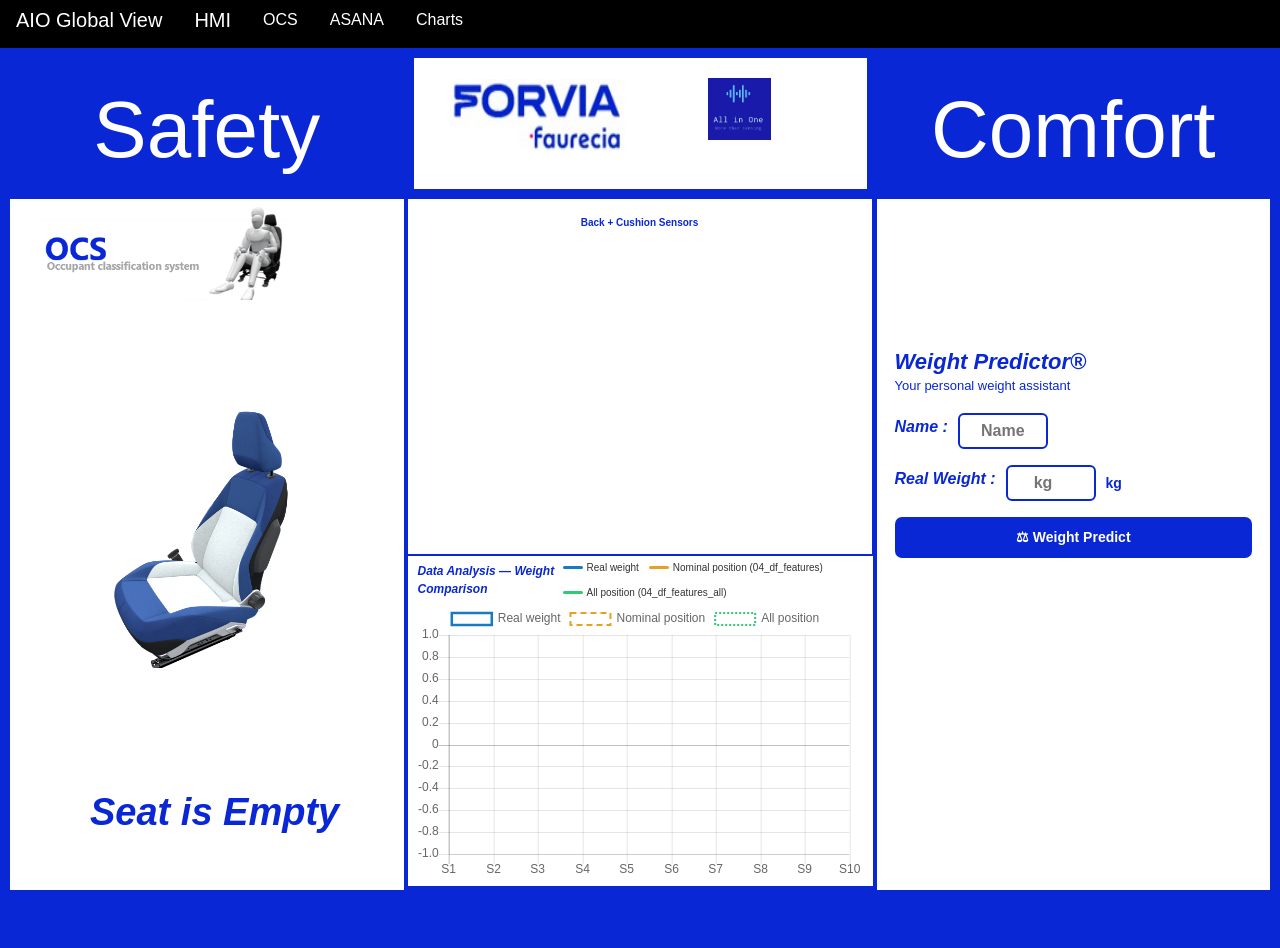
==== commit 7c0ed9ec: "data analysis" ====
--- a/templates/index.html
+++ b/templates/index.html
@@ -566,7 +566,11 @@
                             </span>
                             <span class="leg-item">
                                 <span class="leg-swatch" style="background:#e8a020;"></span>
-                                Dataset mean
+                                Nominal position (04_df_features)
+                            </span>
+                            <span class="leg-item">
+                                <span class="leg-swatch" style="background:#2ecc71;"></span>
+                                All position (04_df_features_all)
                             </span>
                         </div>
                     </div>
@@ -614,9 +618,9 @@
                     <button class="btn-weight-predict" id="btnWeightPredict" onclick="runWeightPredict()">
                         ⚖ Weight Predict
                     </button>
-                    <button class="btn-ocs-predict" id="btnOcsPredict" onclick="runOcsPredict()">
+ <!--                    <button class="btn-ocs-predict" id="btnOcsPredict" onclick="runOcsPredict()">
                         🔎 OCS Predict
-                    </button>
+                    </button> -->
                 </div>
 
                 <!-- Spinner chargement -->
@@ -696,14 +700,18 @@
         data: {
             labels: analysisLabels,
             datasets: [
-                                { label: 'Real weight', data: Array(10).fill(null),
-                                    borderColor: '#1a7abf', backgroundColor: 'transparent',
-                                    borderWidth: 2.5, pointRadius: 3, pointBackgroundColor: '#1a7abf',
-                                    fill: false, tension: 0.3 },
-                                { label: 'Dataset mean', data: Array(10).fill(null),
-                                    borderColor: '#e8a020', backgroundColor: 'transparent',
-                                    borderWidth: 2, borderDash: [6,4], pointRadius: 3, pointStyle: 'rect', pointBackgroundColor: '#e8a020',
-                                    fill: false, tension: 0.3 }
+                { label: 'Real weight', data: Array(10).fill(null),
+                    borderColor: '#1a7abf', backgroundColor: 'transparent',
+                    borderWidth: 2.5, pointRadius: 3, pointBackgroundColor: '#1a7abf',
+                    fill: false, tension: 0.3 },
+                { label: 'Nominal position', data: Array(10).fill(null),
+                    borderColor: '#e8a020', backgroundColor: 'transparent',
+                    borderWidth: 2, borderDash: [6,4], pointRadius: 3, pointStyle: 'rect', pointBackgroundColor: '#e8a020',
+                    fill: false, tension: 0.3 },
+                { label: 'All position', data: Array(10).fill(null),
+                    borderColor: '#2ecc71', backgroundColor: 'transparent',
+                    borderWidth: 2, borderDash: [2,2], pointRadius: 3, pointStyle: 'triangle', pointBackgroundColor: '#2ecc71',
+                    fill: false, tension: 0.3 }
             ]
         },
         options: {
@@ -738,15 +746,15 @@
     });
 
     // Simpler update: provide arrays of length 10 for realArr and meanArr
-    window.updateAnalysisChart = function(realArr, meanArr) {
+    window.updateAnalysisChart = function(realArr, nominalArr, allPosArr) {
         var c = window.weightAnalysisChart;
         var labels = realArr.map(function(_,i){ return 'S'+(i+1); });
         c.data.labels = labels;
         c.data.datasets[0].data = realArr.map(function(v){ return v; });
-        c.data.datasets[1].data = meanArr.map(function(v){ return v; });
+        c.data.datasets[1].data = (nominalArr || []).map(function(v){ return v; });
+        c.data.datasets[2].data = (allPosArr || []).map(function(v){ return v; });
         c.update();
     };
-
     function runOcsPredict() {
         var realW = parseFloat(document.getElementById('realWeightInput').value);
         if (!realW || realW <= 0) {
